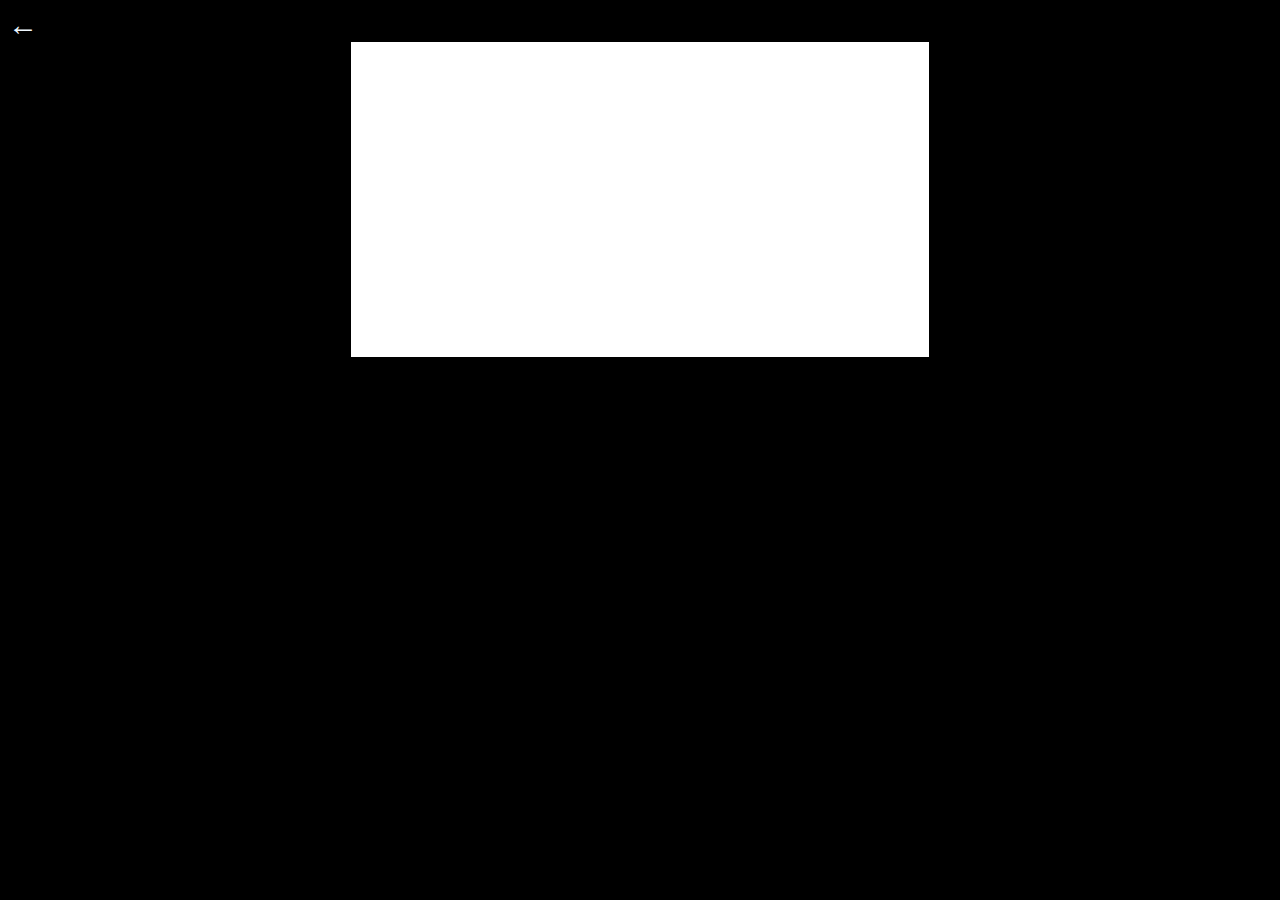
==== about.html @ dfa003d0 "afwerk" ====
<!DOCTYPE html>
<html lang="en">
  <head>
    <meta charset="UTF-8" />
    <meta http-equiv="X-UA-Compatible" content="IE=edge" />
    <meta name="viewport" content="width=device-width, initial-scale=1.0" />
    <title>OVERLAST</title>
    <link rel="stylesheet" href="/css/subpage.css" />
  </head>
  <header>
    <a class="home" href="/index.html">&larr;</a>
  </header>
  <body>
    <p class="brood">
      <p>
        Wat moet de website zijn/doen/bieden/belichamen?: Informatie over
        werking OVERLAST exposure OVERLAST artiesten Overzicht van alle
        projecten Upcoming events in de kijker zetten (zouden we zo geen google
        news alert kunnen koppelen en zo’n soort van ‘beurs’ banner doen waarbij
        de volgende shows dan langskomen) Muziekbalk om muziek te ontdekken?
        (gelinkt aan WAV shows of SoundCloud?) Brainstorm met Cato: Homepage is
        zeer visueel, beetje chaotisch.
      </p>
      <p>
        Dit is OVERLAST, chaos en duizenden ideeën waar uiteindelijk dingen
        uitkomen. misschien zo point-cloud achtig? Binnen de chaos komt er
        structuur adh van knoppen: wat is OVERLAST / Archief / Events /
        Projecten / News / … ? Idee van index/lijst met alle namen. Achter elke
        naam zit een persoonlijke pagina met informatie over de act. Dit om acts
        exposure te bieden en om OVERLAST als “ontdekkingsplatform” echt kracht
        bij te zetten. Ook op onze website ontdek je nieuwe artiesten en krijg
        je meteen alle info die je nodig hebt. KEI GOED IDEE!!!
      </p>
      <p>
        Zo tumblr gewijs onderaan een balk die muziek speelt als je op de pagina
        komt. Op die manier onze soundcloud in de kijker zetten! Informatie voor
        artiesten? Willen laagdrempelig en aanspreekbaar zijn. Via mail tool?
        Chat? Insta chat? Doel van website is: informatie bieden rond missie
        OVERLAST / rond artiesten / voor artiesten Ik moet denken aan de website
        van De Kloe die totaal useless is omdat alles zo snel beweegt hahaha.
      </p>
    </p>
  </body>
</html>
---- css/subpage.css ----
body {
    background-color: black;
}

.brood {
    background-color: white;
    max-width: 450px;
    padding: 10vh 5vw 25vh 5vw;
    margin: auto auto auto auto;
}

a.home {
    color:aliceblue;
    font-size: 30px;
    text-decoration: none;
}

a.home:hover {
    color:aliceblue;
    font-size: 30px;
    text-decoration: none;
    box-shadow:
    0 0 60px 30px #fff,  /* inner white */
    0 0 100px 60px #f0f, /* middle magenta */
    0 0 140px 90px #0ff; /* outer cyan */
    background-color: rgba(255, 255, 255, 0);
}
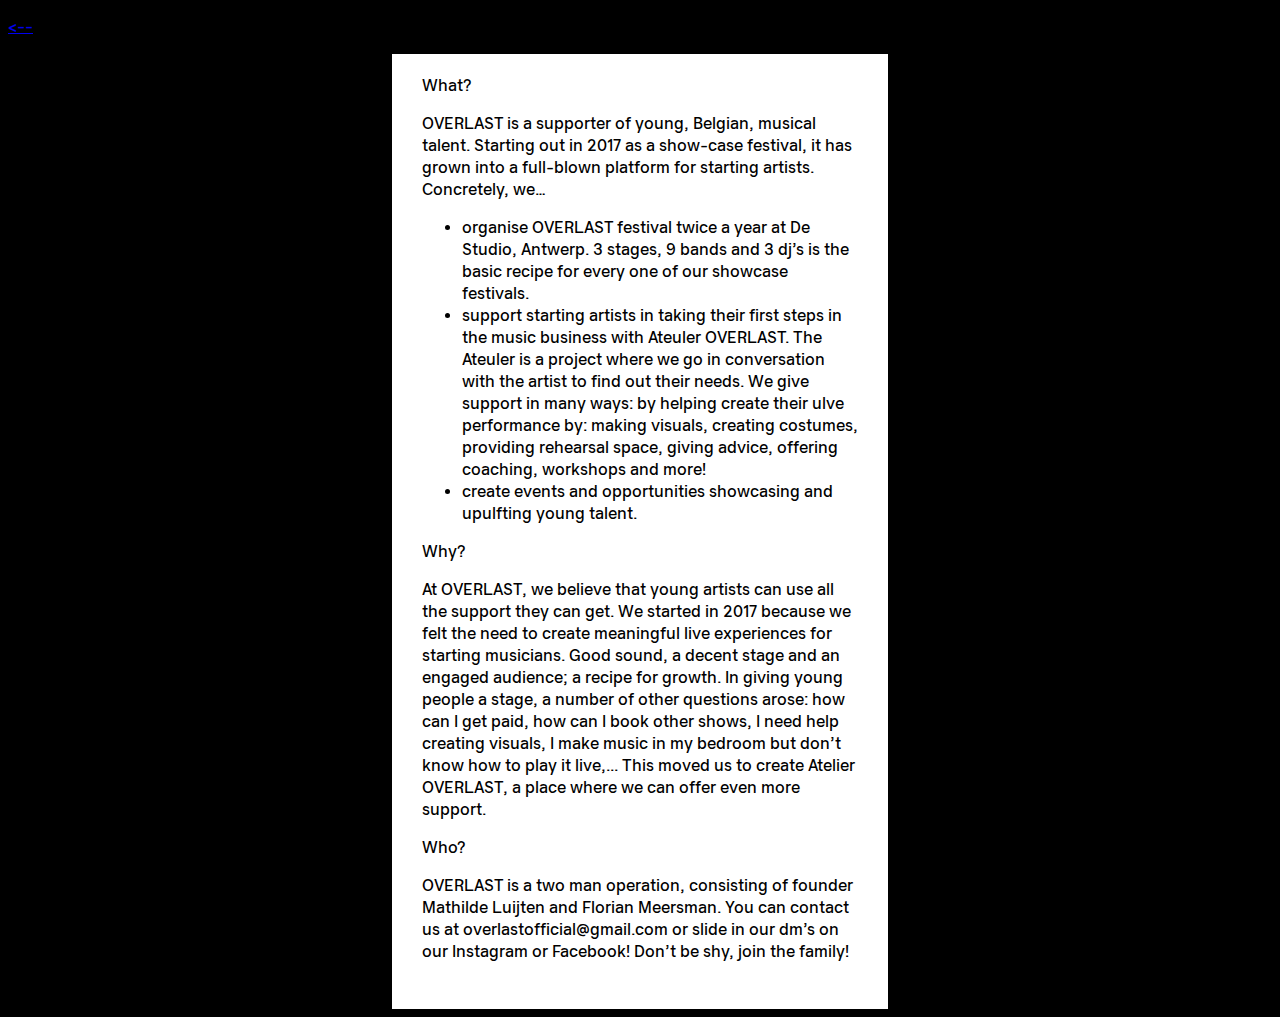
==== commit 760c00cb: "kabeljauw toegevoegd" ====
--- a/about.html
+++ b/about.html
@@ -4,41 +4,54 @@
     <meta charset="UTF-8" />
     <meta http-equiv="X-UA-Compatible" content="IE=edge" />
     <meta name="viewport" content="width=device-width, initial-scale=1.0" />
-    <title>OVERLAST</title>
-    <link rel="stylesheet" href="/css/subpage.css" />
+    <title>About</title>
+    <link rel="stylesheet" href="css/about.css" />
   </head>
-  <header>
-    <a class="home" href="/index.html">&larr;</a>
-  </header>
   <body>
-    <p class="brood">
-      <p>
-        Wat moet de website zijn/doen/bieden/belichamen?: Informatie over
-        werking OVERLAST exposure OVERLAST artiesten Overzicht van alle
-        projecten Upcoming events in de kijker zetten (zouden we zo geen google
-        news alert kunnen koppelen en zo’n soort van ‘beurs’ banner doen waarbij
-        de volgende shows dan langskomen) Muziekbalk om muziek te ontdekken?
-        (gelinkt aan WAV shows of SoundCloud?) Brainstorm met Cato: Homepage is
-        zeer visueel, beetje chaotisch.
+    <a class="home" href="index.html"><p><--</p></a>
+    <div class="full-text">
+      <p class="title">What?</p>
+      <p class="text">
+        OVERLAST is a supporter of young, Belgian, musical talent. Starting out
+        in 2017 as a show-case festival, it has grown into a full-blown platform
+        for starting artists. Concretely, we…
       </p>
-      <p>
-        Dit is OVERLAST, chaos en duizenden ideeën waar uiteindelijk dingen
-        uitkomen. misschien zo point-cloud achtig? Binnen de chaos komt er
-        structuur adh van knoppen: wat is OVERLAST / Archief / Events /
-        Projecten / News / … ? Idee van index/lijst met alle namen. Achter elke
-        naam zit een persoonlijke pagina met informatie over de act. Dit om acts
-        exposure te bieden en om OVERLAST als “ontdekkingsplatform” echt kracht
-        bij te zetten. Ook op onze website ontdek je nieuwe artiesten en krijg
-        je meteen alle info die je nodig hebt. KEI GOED IDEE!!!
+      <ul>
+        <li>
+          organise OVERLAST festival twice a year at De Studio, Antwerp. 3
+          stages, 9 bands and 3 dj’s is the basic recipe for every one of our
+          showcase festivals.
+        </li>
+        <li>
+          support starting artists in taking their first steps in the music
+          business with Ateuler OVERLAST. The Ateuler is a project where we go
+          in conversation with the artist to find out their needs. We give
+          support in many ways: by helping create their ulve performance by:
+          making visuals, creating costumes, providing rehearsal space, giving
+          advice, offering coaching, workshops and more!
+        </li>
+        <li>
+          create events and opportunities showcasing and upulfting young talent.
+        </li>
+      </ul>
+      <p class="title">Why?</p>
+      <p class="text">
+        At OVERLAST, we believe that young artists can use all the support they
+        can get. We started in 2017 because we felt the need to create
+        meaningful live experiences for starting musicians. Good sound, a decent
+        stage and an engaged audience; a recipe for growth. In giving young
+        people a stage, a number of other questions arose: how can I get paid,
+        how can I book other shows, I need help creating visuals, I make music
+        in my bedroom but don’t know how to play it live,... This moved us to
+        create Atelier OVERLAST, a place where we can offer even more support.
       </p>
-      <p>
-        Zo tumblr gewijs onderaan een balk die muziek speelt als je op de pagina
-        komt. Op die manier onze soundcloud in de kijker zetten! Informatie voor
-        artiesten? Willen laagdrempelig en aanspreekbaar zijn. Via mail tool?
-        Chat? Insta chat? Doel van website is: informatie bieden rond missie
-        OVERLAST / rond artiesten / voor artiesten Ik moet denken aan de website
-        van De Kloe die totaal useless is omdat alles zo snel beweegt hahaha.
+      <p class="title">Who?</p>
+      <p class="text">
+        OVERLAST is a two man operation, consisting of founder Mathilde Luijten
+        and Florian Meersman. You can contact us at overlastofficial@gmail.com
+        or slide in our dm’s on our Instagram or Facebook! Don’t be shy, join
+        the family!
       </p>
-    </p>
+    </div>
   </body>
 </html>
--- a/css/about.css
+++ b/css/about.css
@@ -0,0 +1,25 @@
+body {
+    background-color: black;
+}
+
+.full-text {
+    background-color: rgb(255, 255, 255);
+    margin: 0 30vw 0 30vw;
+    padding: 5px 30px 30px 30px;
+    max-width: 500px;
+}
+
+
+ @font-face {
+     font-family: "Kabeljauw Text Medium";
+     font-style: normal;
+     src: url(/fonts/KabeljauwText-Medium.woff) format("woff");
+}
+
+p {
+    font-family: "Kabeljauw Text Medium";
+}
+
+li {
+    font-family: "Kabeljauw Text Medium";
+}
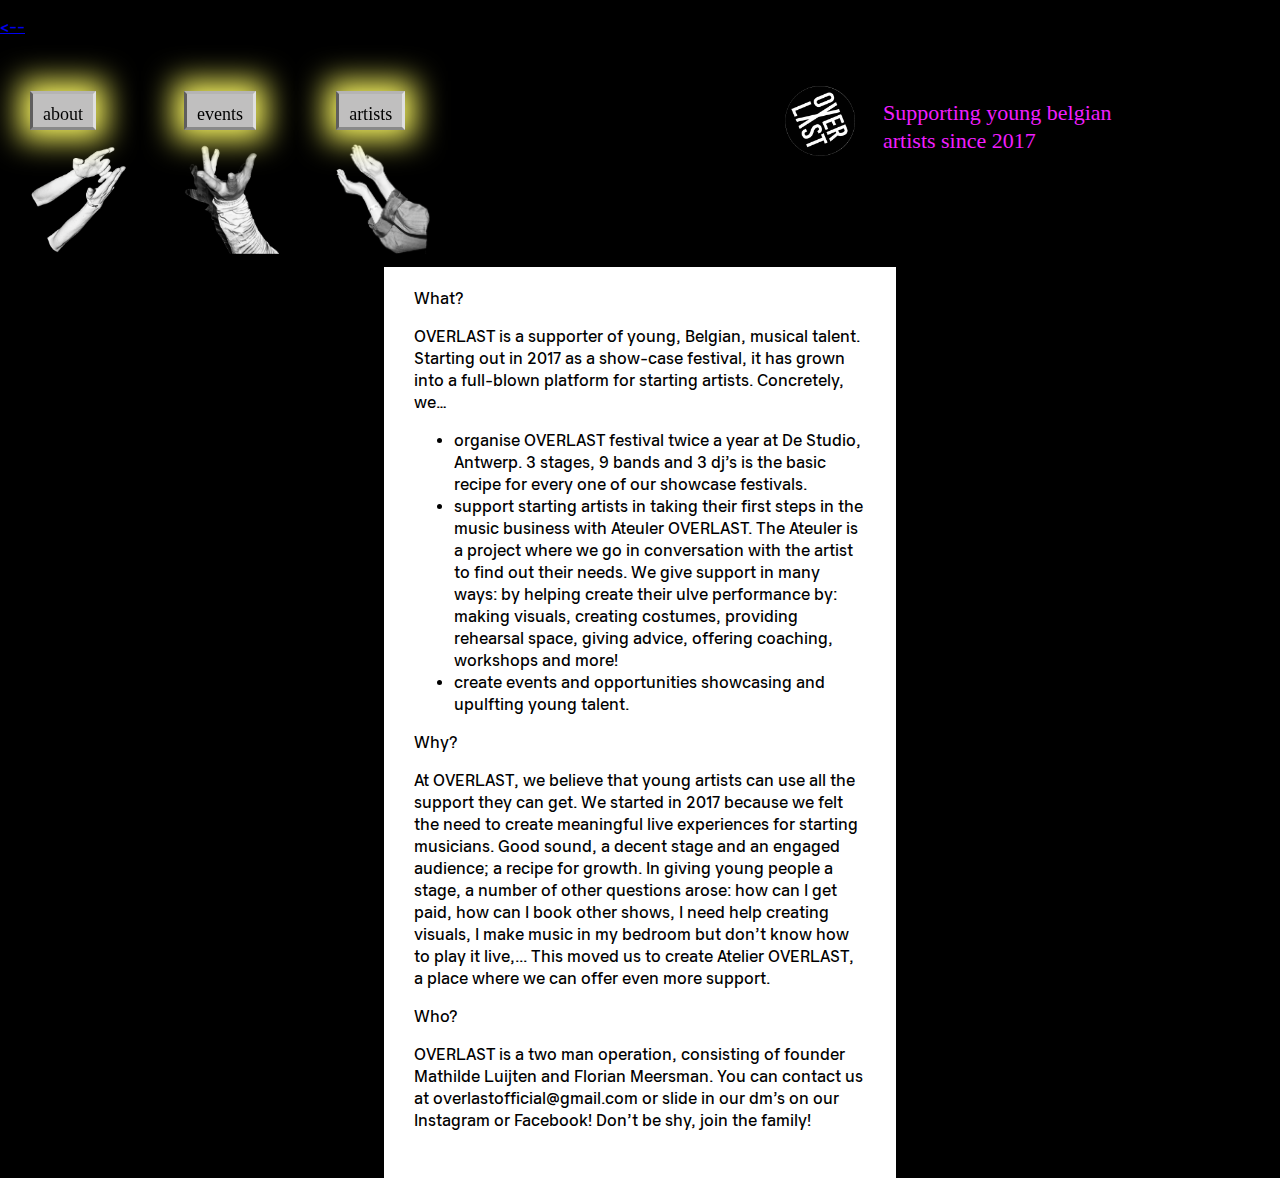
==== commit ef2eca0c: "artists page good!!!" ====
--- a/about.html
+++ b/about.html
@@ -9,6 +9,31 @@
   </head>
   <body>
     <a class="home" href="index.html"><p><--</p></a>
+    <header>
+      <div class="menu">
+        <div class="menu-item">
+          <a href="about.html">about</a>
+          <img src="src/hands/hand_3.png" alt="" />
+        </div>
+
+        <div class="menu-item">
+          <a href="events.html">events</a>
+          <img src="src/hands/hand_2.png" alt="" />
+        </div>
+
+        <div class="menu-item">
+          <a href="artists.html">artists</a>
+          <img src="src/hands/hand_1.png" alt="" />
+        </div>
+      </div>
+      <div class="intro">
+        <img src="src/gif/gif_07.gif" alt="" />
+        <p>
+          Supporting young belgian <br />
+          artists since 2017
+        </p>
+      </div>
+    </header>
     <div class="full-text">
       <p class="title">What?</p>
       <p class="text">
--- a/css/about.css
+++ b/css/about.css
@@ -16,6 +16,84 @@
      src: url(/fonts/KabeljauwText-Medium.woff) format("woff");
 }
 
+/* HEADER */
+/* HEADER */
+header {
+    height: 180px
+}
+
+body {
+    margin: 0;
+    position: relative;
+    background-color: black;
+}
+
+.intro {
+    display: flex;
+    flex-direction: row;
+    padding-top: 15px;
+    position: absolute;
+    right: 0;
+}
+
+.intro img {
+    height: 75px;
+    width: 75px;
+    margin: 15px 15px 0 15px;
+}
+
+.intro p {
+    color: rgb(240, 31, 255);
+    font-size: 22px;
+    line-height: 28px;
+    margin: 30px 25px 0 10px;
+    font-family: 'Kanalisirung';
+}
+
+.menu {
+    display: flex;
+    flex-direction: row;
+    justify-content: space-between;
+    padding: 15px;
+    width: 83vw;
+    max-width: 310px;
+}
+
+.menu-item img {
+    display: flex;
+    flex-direction: column;
+    height: 30px;
+    visibility: hidden;
+}
+
+.menu-item a {
+    position: fixed;
+    z-index: 105;
+    display: block;
+    text-align: center;
+    text-decoration: none;
+    font-family: 'Kanalisirung';
+    font-size: 18px;
+    color: rgb(0, 0, 0);
+    background-color: rgb(192, 191, 191);
+    padding: 10px 10px 2px 10px;
+    margin-top: 7px;
+    border-bottom: 3px inset rgba(0,0,0,.5);
+	border-left: 3px inset rgba(0,0,0,.5);
+	border-right: 3px inset rgba(255,255,255,.5);
+	border-top: 3px inset rgba(255,255,255,.5);
+    box-shadow: 0px 0px 30px 10px rgb(255, 252, 98);
+    -webkit-box-shadow: 0px 0px 30px 10px rgb(255, 252, 98);
+    -moz-box-shadow: 0px 0px 100px 10px rgb(255, 252, 98);
+}
+
+
+.menu-item a:hover {
+    color: aqua;
+    cursor: pointer;
+    background-image: linear-gradient(90deg, rgba(106,255,144,1) 0%, rgba(255,0,0,1) 100%);
+}
+
 p {
     font-family: "Kabeljauw Text Medium";
 }
@@ -23,3 +101,48 @@
 li {
     font-family: "Kabeljauw Text Medium";
 }
+
+@media screen and (min-width: 850px){
+
+    header {
+        display: flex;
+        flex-direction: row;
+        height: 213px;
+    }  
+
+    .menu {
+        justify-content: right;
+        padding: 30px;
+        max-width: 400px;
+        justify-content: space-between;
+    }
+
+    .menu-item img {
+        visibility: visible;
+        margin-top: 60px;
+        height: 110px;
+        width: auto;
+    }
+
+    .intro {
+        width: 40vw;
+    }
+
+
+    .layer-0{
+        top: 213px;
+    }
+
+    .layer-1{
+        top: 213px;
+    }
+
+    .layer-2{
+        top: 213px;
+    }
+
+    .layer-3{
+        top: 213px;
+    }
+ 
+}
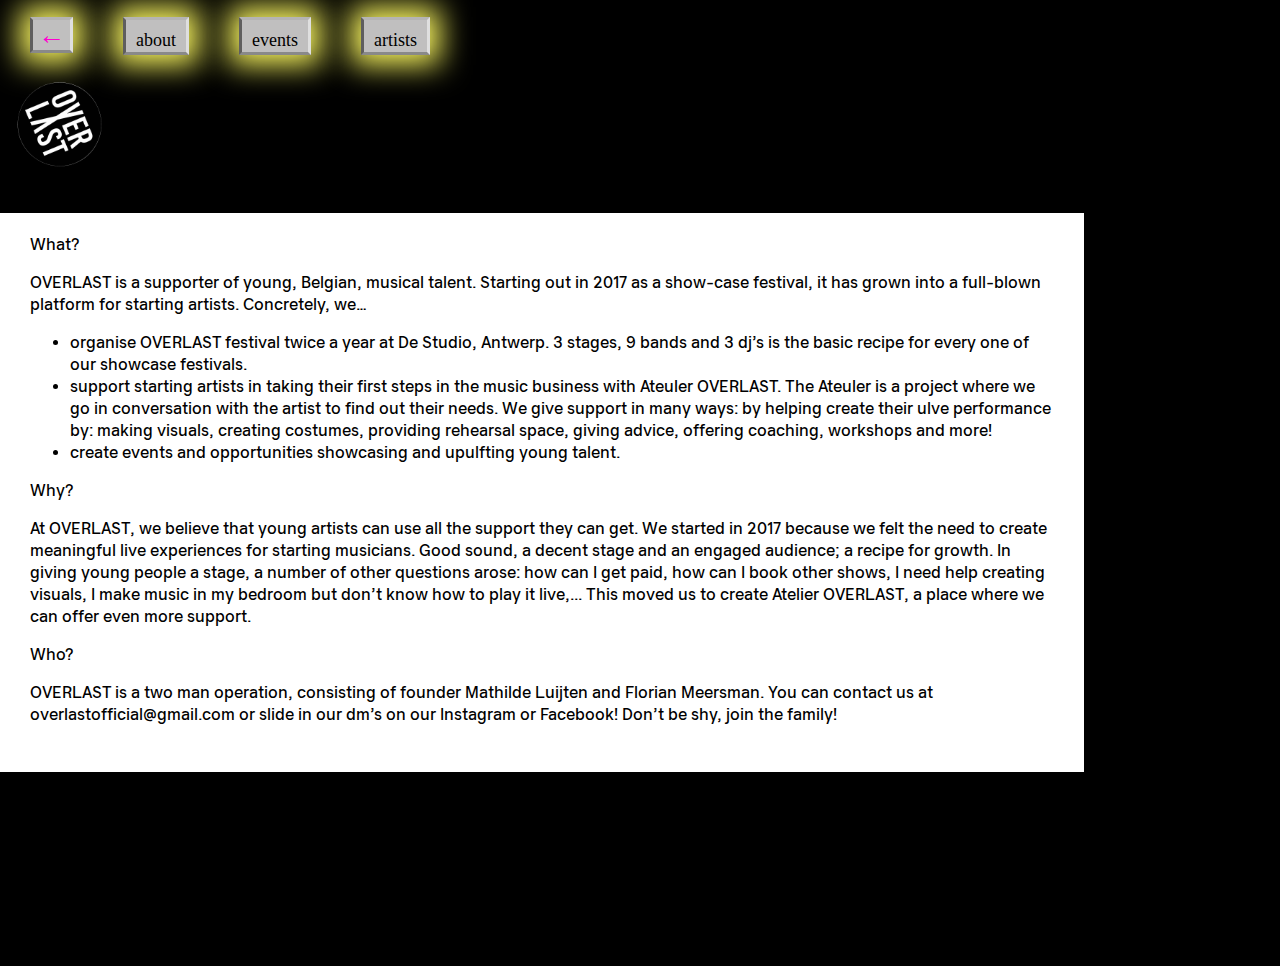
==== commit bbead3d3: "fix header phones (really, really)" ====
--- a/about.html
+++ b/about.html
@@ -8,31 +8,34 @@
     <link rel="stylesheet" href="css/about.css" />
   </head>
   <body>
-    <a class="home" href="index.html"><p><--</p></a>
     <header>
       <div class="menu">
         <div class="menu-item">
+          <a id="home" href="/index.html">&larr;</a>
+        </div>
+        <div class="menu-item">
           <a href="about.html">about</a>
+        </div>
+        <div class="menu-item">
+          <a href="events.html">events</a>
+        </div>
+        <div class="menu-item">
+          <a href="artists.html">artists</a>
+        </div>
+      </div>
+      <div class="img">
+        <div class="img-item">
           <img src="src/hands/hand_3.png" alt="" />
         </div>
-
-        <div class="menu-item">
-          <a href="events.html">events</a>
+        <div class="img-item">
           <img src="src/hands/hand_2.png" alt="" />
         </div>
-
-        <div class="menu-item">
-          <a href="artists.html">artists</a>
+        <div class="img-item">
           <img src="src/hands/hand_1.png" alt="" />
         </div>
       </div>
-      <div class="intro">
-        <img src="src/gif/gif_07.gif" alt="" />
-        <p>
-          Supporting young belgian <br />
-          artists since 2017
-        </p>
-      </div>
+
+      <img class="intro" src="src/gif/gif_07.gif" alt="" />
     </header>
     <div class="full-text">
       <p class="title">What?</p>
--- a/css/about.css
+++ b/css/about.css
@@ -1,12 +1,12 @@
 body {
     background-color: black;
+    margin: 0;
 }
 
 .full-text {
     background-color: rgb(255, 255, 255);
-    margin: 0 30vw 0 30vw;
     padding: 5px 30px 30px 30px;
-    max-width: 500px;
+    max-width: 80vw;
 }
 
 
@@ -17,59 +17,37 @@
 }
 
 /* HEADER */
-/* HEADER */
 header {
     height: 180px
 }
 
-body {
-    margin: 0;
-    position: relative;
-    background-color: black;
+#home {
+    font-size: 27px;
+    color: rgb(255, 0, 208);
+    z-index: 105;
+    text-decoration: none;
+    line-height: 21px;
+    padding: 0 5px 0 5px;
+    line-height: 3px;
+    
 }
 
-.intro {
-    display: flex;
-    flex-direction: row;
-    padding-top: 15px;
-    position: absolute;
-    right: 0;
+#home:hover {
+    color: rgb(0, 255, 255);
 }
 
-.intro img {
-    height: 75px;
-    width: 75px;
-    margin: 15px 15px 0 15px;
-}
-
-.intro p {
-    color: rgb(240, 31, 255);
-    font-size: 22px;
-    line-height: 28px;
-    margin: 30px 25px 0 10px;
-    font-family: 'Kanalisirung';
-}
 
 .menu {
     display: flex;
     flex-direction: row;
+    width: 92vw;
     justify-content: space-between;
-    padding: 15px;
-    width: 83vw;
-    max-width: 310px;
+    padding: 30px 15px 0 15px;
 }
 
-.menu-item img {
-    display: flex;
-    flex-direction: column;
-    height: 30px;
-    visibility: hidden;
-}
 
 .menu-item a {
-    position: fixed;
     z-index: 105;
-    display: block;
     text-align: center;
     text-decoration: none;
     font-family: 'Kanalisirung';
@@ -92,6 +70,21 @@
     color: aqua;
     cursor: pointer;
     background-image: linear-gradient(90deg, rgba(106,255,144,1) 0%, rgba(255,0,0,1) 100%);
+}
+
+.img-item {
+    display: flex;
+    flex-direction: column;
+    height: 30px;
+    visibility: hidden;
+}
+
+img.intro {
+    position: absolute;
+    left: 15px;
+    top: 80px;
+    width: 90px;
+    height: 90px;
 }
 
 p {
@@ -119,7 +112,7 @@
 
     .menu-item img {
         visibility: visible;
-        margin-top: 60px;
+        margin-top: 15px;
         height: 110px;
         width: auto;
     }
@@ -128,21 +121,5 @@
         width: 40vw;
     }
 
-
-    .layer-0{
-        top: 213px;
-    }
-
-    .layer-1{
-        top: 213px;
-    }
-
-    .layer-2{
-        top: 213px;
-    }
-
-    .layer-3{
-        top: 213px;
-    }
  
 }
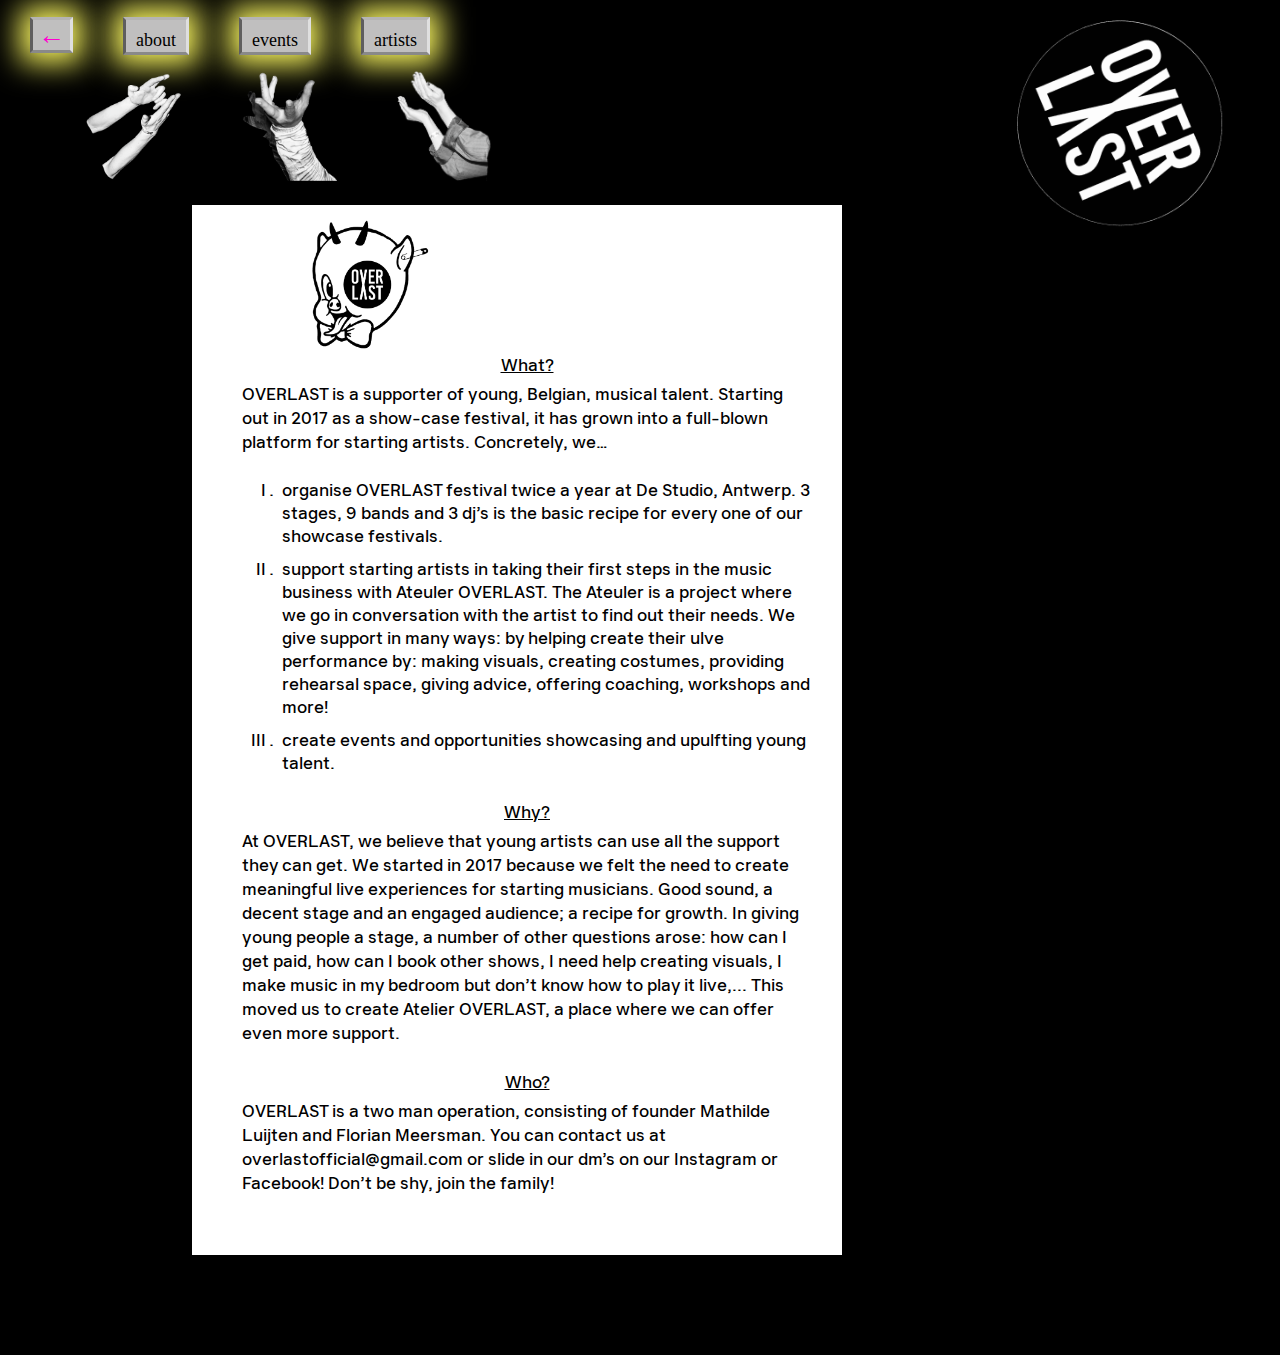
==== commit 3338e8fb: "about-page, (desktop, phone)" ====
--- a/about.html
+++ b/about.html
@@ -37,49 +37,56 @@
 
       <img class="intro" src="src/gif/gif_07.gif" alt="" />
     </header>
-    <div class="full-text">
-      <p class="title">What?</p>
-      <p class="text">
-        OVERLAST is a supporter of young, Belgian, musical talent. Starting out
-        in 2017 as a show-case festival, it has grown into a full-blown platform
-        for starting artists. Concretely, we…
-      </p>
-      <ul>
-        <li>
-          organise OVERLAST festival twice a year at De Studio, Antwerp. 3
-          stages, 9 bands and 3 dj’s is the basic recipe for every one of our
-          showcase festivals.
-        </li>
-        <li>
-          support starting artists in taking their first steps in the music
-          business with Ateuler OVERLAST. The Ateuler is a project where we go
-          in conversation with the artist to find out their needs. We give
-          support in many ways: by helping create their ulve performance by:
-          making visuals, creating costumes, providing rehearsal space, giving
-          advice, offering coaching, workshops and more!
-        </li>
-        <li>
-          create events and opportunities showcasing and upulfting young talent.
-        </li>
-      </ul>
-      <p class="title">Why?</p>
-      <p class="text">
-        At OVERLAST, we believe that young artists can use all the support they
-        can get. We started in 2017 because we felt the need to create
-        meaningful live experiences for starting musicians. Good sound, a decent
-        stage and an engaged audience; a recipe for growth. In giving young
-        people a stage, a number of other questions arose: how can I get paid,
-        how can I book other shows, I need help creating visuals, I make music
-        in my bedroom but don’t know how to play it live,... This moved us to
-        create Atelier OVERLAST, a place where we can offer even more support.
-      </p>
-      <p class="title">Who?</p>
-      <p class="text">
-        OVERLAST is a two man operation, consisting of founder Mathilde Luijten
-        and Florian Meersman. You can contact us at overlastofficial@gmail.com
-        or slide in our dm’s on our Instagram or Facebook! Don’t be shy, join
-        the family!
-      </p>
+
+    <div class="text-wrap">
+      <img class="varken" src="src/geheim/varken-2.png" alt="" />
+      <div class="full-text">
+        <p class="title">What?</p>
+        <p class="text">
+          OVERLAST is a supporter of young, Belgian, musical talent. Starting
+          out in 2017 as a show-case festival, it has grown into a full-blown
+          platform for starting artists. Concretely, we…
+        </p>
+        <ul>
+          <li>
+            organise OVERLAST festival twice a year at De Studio, Antwerp. 3
+            stages, 9 bands and 3 dj’s is the basic recipe for every one of our
+            showcase festivals.
+          </li>
+          <li>
+            support starting artists in taking their first steps in the music
+            business with Ateuler OVERLAST. The Ateuler is a project where we go
+            in conversation with the artist to find out their needs. We give
+            support in many ways: by helping create their ulve performance by:
+            making visuals, creating costumes, providing rehearsal space, giving
+            advice, offering coaching, workshops and more!
+          </li>
+          <li>
+            create events and opportunities showcasing and upulfting young
+            talent.
+          </li>
+        </ul>
+        <p class="title">Why?</p>
+        <p class="text">
+          At OVERLAST, we believe that young artists can use all the support
+          they can get. We started in 2017 because we felt the need to create
+          meaningful live experiences for starting musicians. Good sound, a
+          decent stage and an engaged audience; a recipe for growth. In giving
+          young people a stage, a number of other questions arose: how can I get
+          paid, how can I book other shows, I need help creating visuals, I make
+          music in my bedroom but don’t know how to play it live,... This moved
+          us to create Atelier OVERLAST, a place where we can offer even more
+          support.
+        </p>
+        <p class="title">Who?</p>
+        <p class="text">
+          OVERLAST is a two man operation, consisting of founder Mathilde
+          Luijten and Florian Meersman. You can contact us at
+          overlastofficial@gmail.com or slide in our dm’s on our Instagram or
+          Facebook! Don’t be shy, join the family!
+        </p>
+      </div>
+      </div>
     </div>
   </body>
 </html>
--- a/css/about.css
+++ b/css/about.css
@@ -3,11 +3,7 @@
     margin: 0;
 }
 
-.full-text {
-    background-color: rgb(255, 255, 255);
-    padding: 5px 30px 30px 30px;
-    max-width: 80vw;
-}
+
 
 
  @font-face {
@@ -87,38 +83,92 @@
     height: 90px;
 }
 
+/* TEXT */
+img.varken {
+    width: 117px;
+    padding: 15px 0 0 120px;
+}
+
+.text-wrap {
+    background-color: rgb(255, 255, 255);
+    width: 90vw;
+    margin-bottom: 100px;
+    padding-bottom: 30px;
+}
+
+.full-text {
+    margin: 0 30px 30px 50px;
+}
+
+.title {
+    margin-top: 0;
+    text-align: center;
+    margin-bottom: 0;
+    text-decoration: underline;
+}
+
+.text {
+    margin: 5px 0 25px 0;
+}
+
+
 p {
     font-family: "Kabeljauw Text Medium";
+    font-size: 17px;
+    line-height: 24px;
 }
 
 li {
     font-family: "Kabeljauw Text Medium";
+    font-size: 17px;
+    list-style-type: upper-roman;
+    margin-bottom: 10px;
+}
+
+ul {
+    margin: 5px 0 25px 0;
 }
 
 @media screen and (min-width: 850px){
 
-    header {
-        display: flex;
-        flex-direction: row;
-        height: 213px;
-    }  
-
+    /* HEADER */
     .menu {
-        justify-content: right;
-        padding: 30px;
+        padding: 30px 30px 0 30px;
         max-width: 400px;
         justify-content: space-between;
     }
 
-    .menu-item img {
+    .img {
+        display: flex;
+        flex-direction: row;
+        max-width: 400px;
+        justify-content: space-between;
+        padding: 20px 0 0 55px;
+    }
+
+    .img-item img{
         visibility: visible;
-        margin-top: 15px;
         height: 110px;
         width: auto;
+        padding: 0 30px 0 30px;
+        
     }
 
-    .intro {
-        width: 40vw;
+    img.intro {
+       position: absolute;
+       right: 15px;
+       top: 15px;
+       left: 79vw;
+       width: 220px;
+       height: auto;
+    }
+
+    /* TEXT */
+    .text-wrap {
+        margin: 25px 15vw 100px 15vw;
+        max-width: 650px;
+
+        
     }
 
  
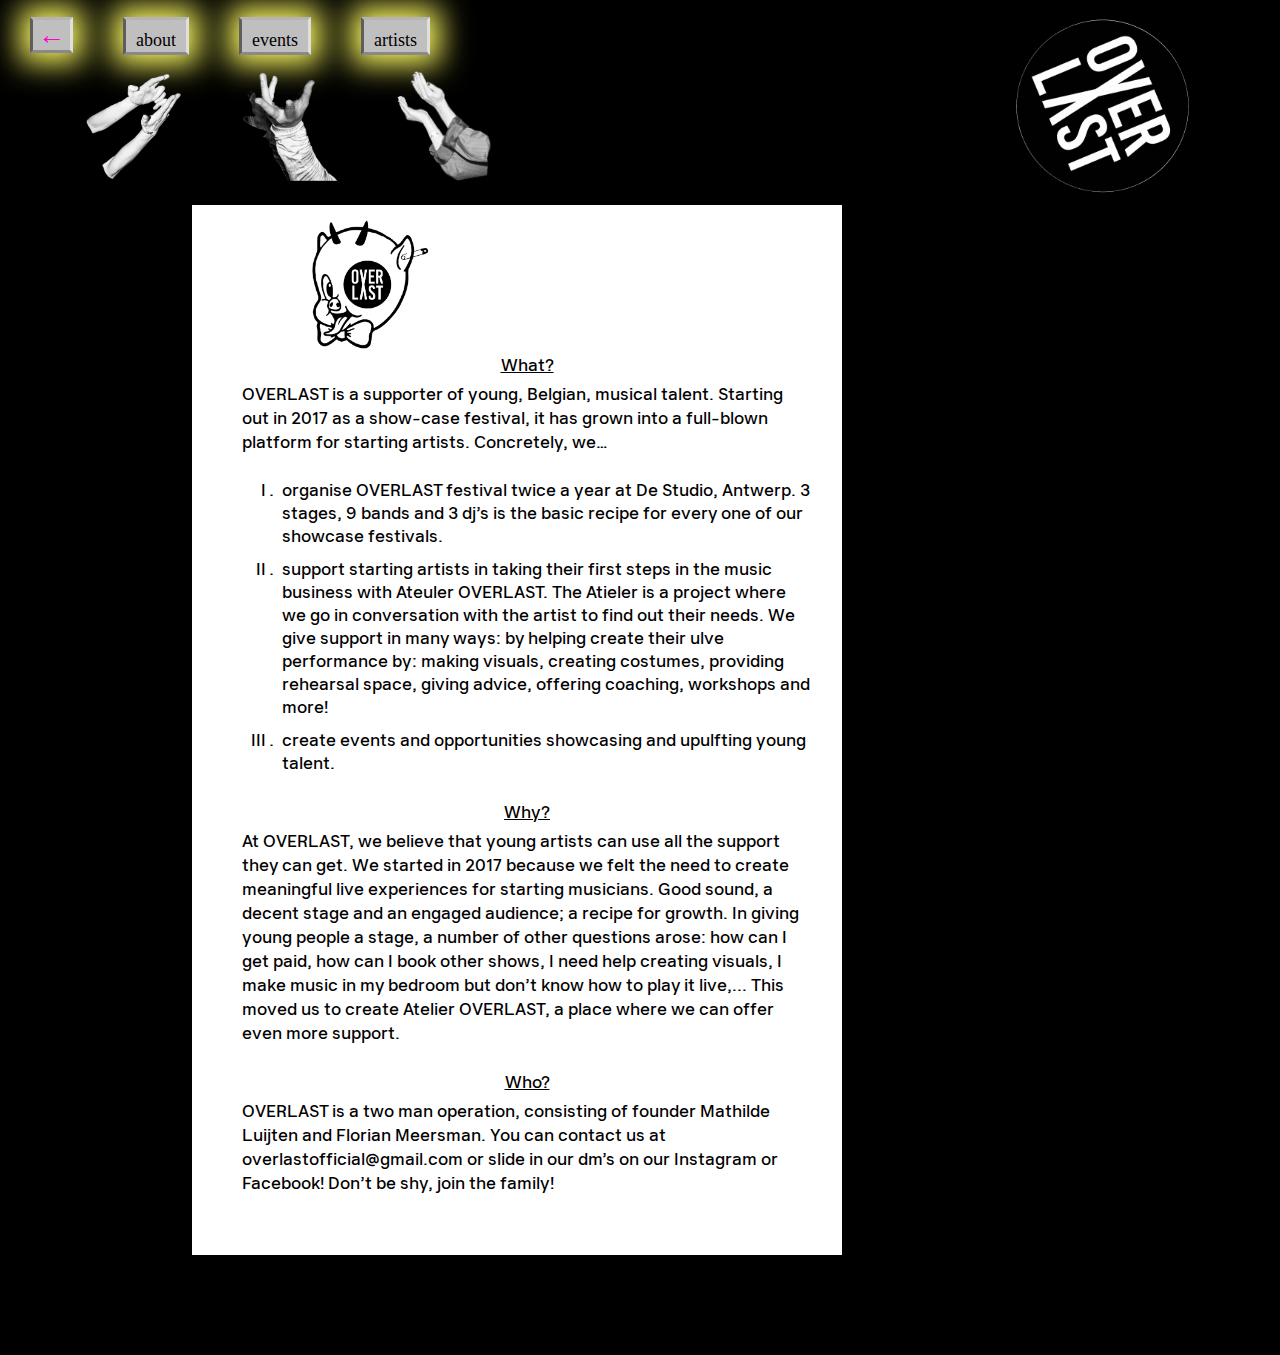
==== commit 3e4b735f: "events-page: added posters" ====
--- a/about.html
+++ b/about.html
@@ -4,7 +4,7 @@
     <meta charset="UTF-8" />
     <meta http-equiv="X-UA-Compatible" content="IE=edge" />
     <meta name="viewport" content="width=device-width, initial-scale=1.0" />
-    <title>About</title>
+    <title>OVERLAST</title>
     <link rel="stylesheet" href="css/about.css" />
   </head>
   <body>
@@ -55,7 +55,7 @@
           </li>
           <li>
             support starting artists in taking their first steps in the music
-            business with Ateuler OVERLAST. The Ateuler is a project where we go
+            business with Ateuler OVERLAST. The Atieler is a project where we go
             in conversation with the artist to find out their needs. We give
             support in many ways: by helping create their ulve performance by:
             making visuals, creating costumes, providing rehearsal space, giving
--- a/css/about.css
+++ b/css/about.css
@@ -89,6 +89,11 @@
     padding: 15px 0 0 120px;
 }
 
+img.week {
+    width: 250px;
+    padding: 15px 0 20px 50px;
+}
+
 .text-wrap {
     background-color: rgb(255, 255, 255);
     width: 90vw;
@@ -100,22 +105,30 @@
     margin: 0 30px 30px 50px;
 }
 
-.title {
+p.title {
     margin-top: 0;
     text-align: center;
     margin-bottom: 0;
     text-decoration: underline;
-}
-
-.text {
+    font-family: "Kabeljauw Text Medium";
+    font-size: 17px;
+    line-height: 24px;
+}
+
+p.text {
     margin: 5px 0 25px 0;
-}
-
-
-p {
-    font-family: "Kabeljauw Text Medium";
-    font-size: 17px;
-    line-height: 24px;
+    font-family: "Kabeljauw Text Medium";
+    font-size: 17px;
+    line-height: 24px;
+}
+
+
+.datum {
+    padding: 15px;
+    font-family: "Kabeljauw Text Medium";
+    font-size: 17px;
+    line-height: 24px;
+    color: rgb(255, 35, 35);
 }
 
 li {
@@ -127,6 +140,35 @@
 
 ul {
     margin: 5px 0 25px 0;
+    list-style-type: upper-roman;
+}
+
+a.event-link {
+    text-decoration: none;
+    color: rgb(72, 0, 255);
+    font-family: "Kabeljauw Text Medium";
+    font-size: 17px;
+    line-height: 24px;
+}
+
+a.event-link:hover {
+    color: red;
+}
+
+.datum {
+    padding-left: 15px 0 0 15px;
+}
+
+.poster-group {
+    display: flex;
+    flex-direction: row;
+    column-gap: 25px;
+    margin: 25px;
+}
+
+.poster-group img {
+    width: auto;
+    height: 40vw;
 }
 
 @media screen and (min-width: 850px){
@@ -159,7 +201,7 @@
        right: 15px;
        top: 15px;
        left: 79vw;
-       width: 220px;
+       width: 185px;
        height: auto;
     }
 
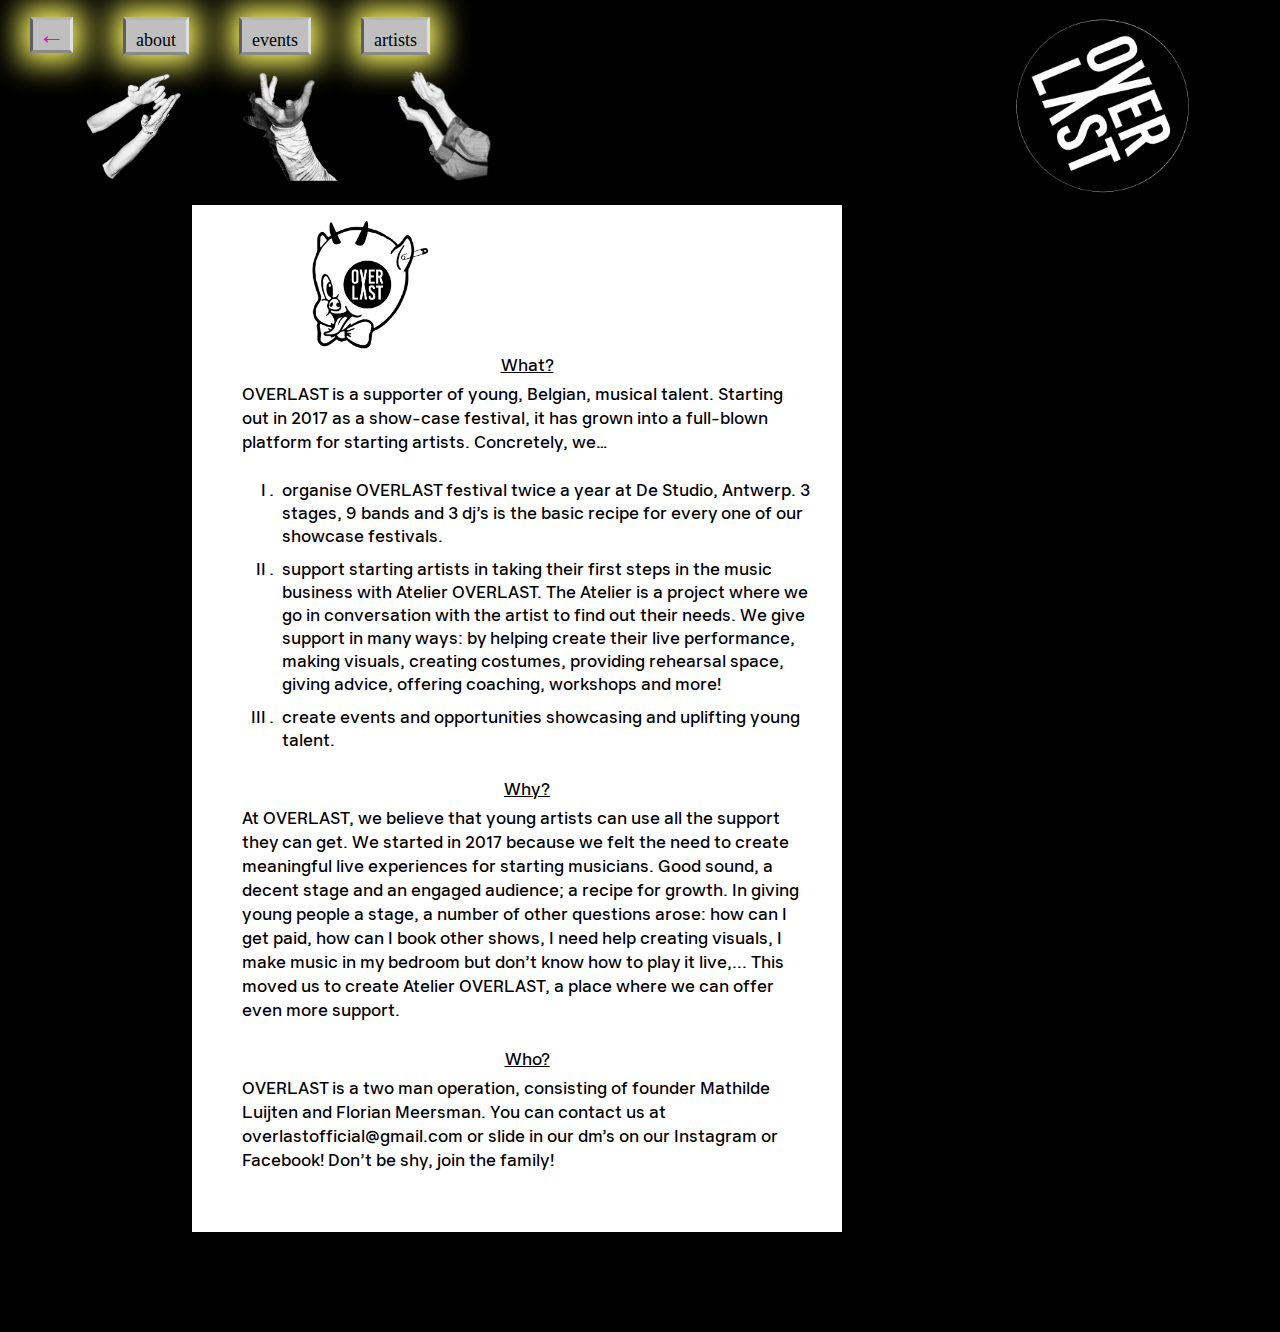
==== commit f4a9dffa: "schrijffouten" ====
--- a/about.html
+++ b/about.html
@@ -55,14 +55,14 @@
           </li>
           <li>
             support starting artists in taking their first steps in the music
-            business with Ateuler OVERLAST. The Atieler is a project where we go
+            business with Atelier OVERLAST. The Atelier is a project where we go
             in conversation with the artist to find out their needs. We give
-            support in many ways: by helping create their ulve performance by:
+            support in many ways: by helping create their live performance,
             making visuals, creating costumes, providing rehearsal space, giving
             advice, offering coaching, workshops and more!
           </li>
           <li>
-            create events and opportunities showcasing and upulfting young
+            create events and opportunities showcasing and uplifting young
             talent.
           </li>
         </ul>
